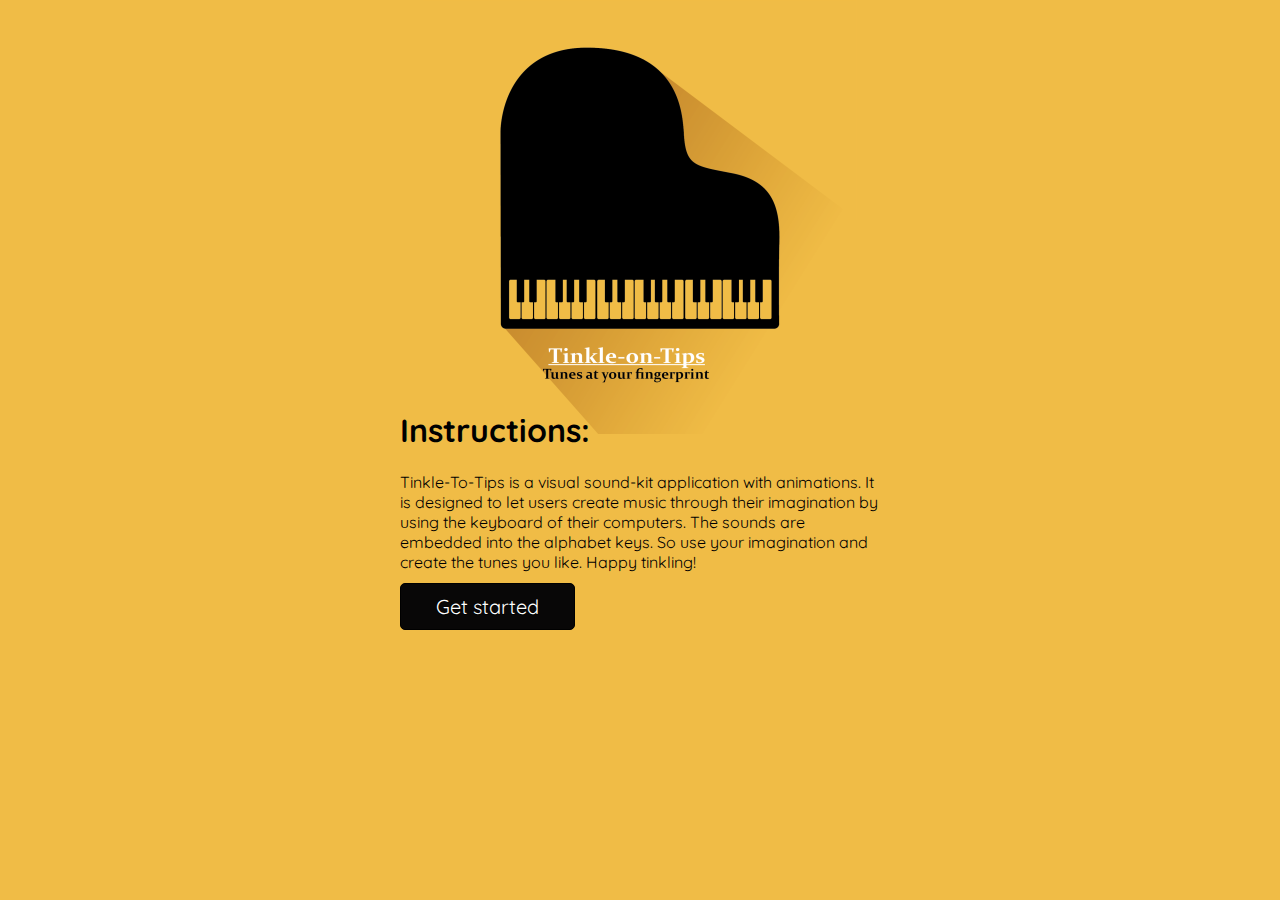
==== index.html @ 8d28d85d "Add files via upload" ====
<!DOCTYPE html>
<html lang="en">

<head>
    <meta charset="UTF-8">
    <meta name="viewport" content="width=device-width, initial-scale=1.0">
    <title>Tinkle-on-Tips</title>
    <link rel="stylesheet" href="./css/style.css">
    <link rel="preconnect" href="https://fonts.gstatic.com">
    <link href="https://fonts.googleapis.com/css2?family=Quicksand:wght@500&display=swap" rel="stylesheet">
</head>

<body>
    <img class="logo" src="./assets/logo.png" alt="logo">
    <div id="instructions">
        <h1>Instructions:</h1>
        <p>Tinkle-To-Tips is a visual sound-kit application with animations. It is designed to let users create music
            through their imagination by using the keyboard of their computers. The sounds are embedded into the
            alphabet keys. So use your imagination and create the tunes you like. Happy tinkling!</p>
        <form method="get" action="./html _& _js/circles.html">
            <button type="submit">Get started</button>
        </form>
    </div>
</body>

</html>
---- css/style.css ----
html,
body {
    margin: 0;
    padding: 0;
    background-color: #F0BC46;
    font-family: 'Quicksand', sans-serif;
}

.logo {
    display: block;
    margin-left: auto;
    margin-right: auto;
}

#instructions {
    margin-top: -45px;
    margin-left: auto;
    margin-right: auto;
    width: 30em
}

button {
    margin-top: -5px;
    background-color: #080707;
    border-radius: 5px;
    border: 1px solid #000000;
    display: inline-block;
    cursor: pointer;
    color: #ffffff;
    font-family: 'Quicksand', sans-serif;
    font-size: 20px;
    padding: 10px 35px;
    text-decoration: none;
    text-shadow: 0px 1px 0px #000000;
}
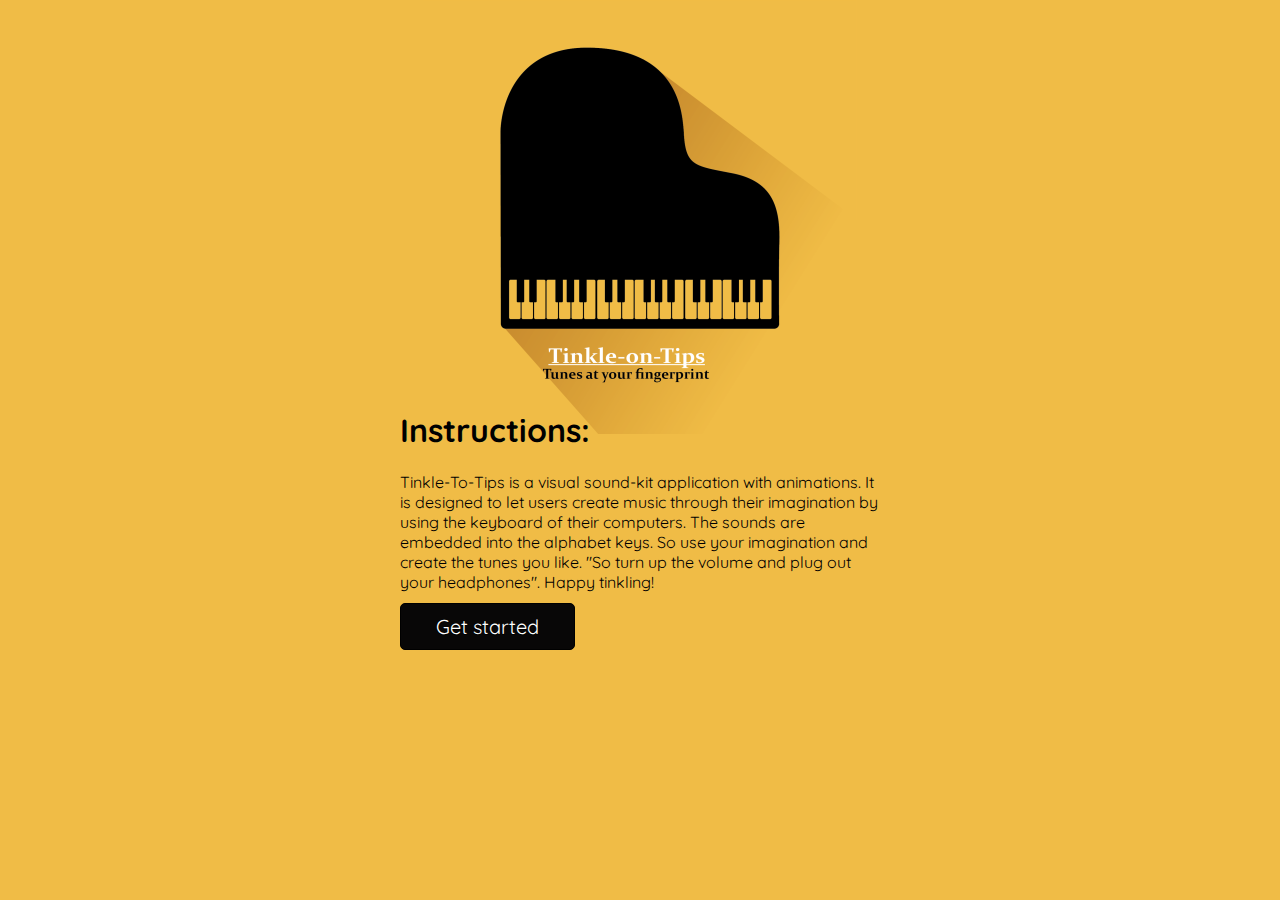
==== commit dffb7b2e: "Update index.html" ====
--- a/index.html
+++ b/index.html
@@ -16,11 +16,12 @@
         <h1>Instructions:</h1>
         <p>Tinkle-To-Tips is a visual sound-kit application with animations. It is designed to let users create music
             through their imagination by using the keyboard of their computers. The sounds are embedded into the
-            alphabet keys. So use your imagination and create the tunes you like. Happy tinkling!</p>
+            alphabet keys. So use your imagination and create the tunes you like. "So turn up the volume and plug out your headphones". 
+            Happy tinkling!</p>
         <form method="get" action="./html _& _js/circles.html">
             <button type="submit">Get started</button>
         </form>
     </div>
 </body>
 
-</html>+</html>
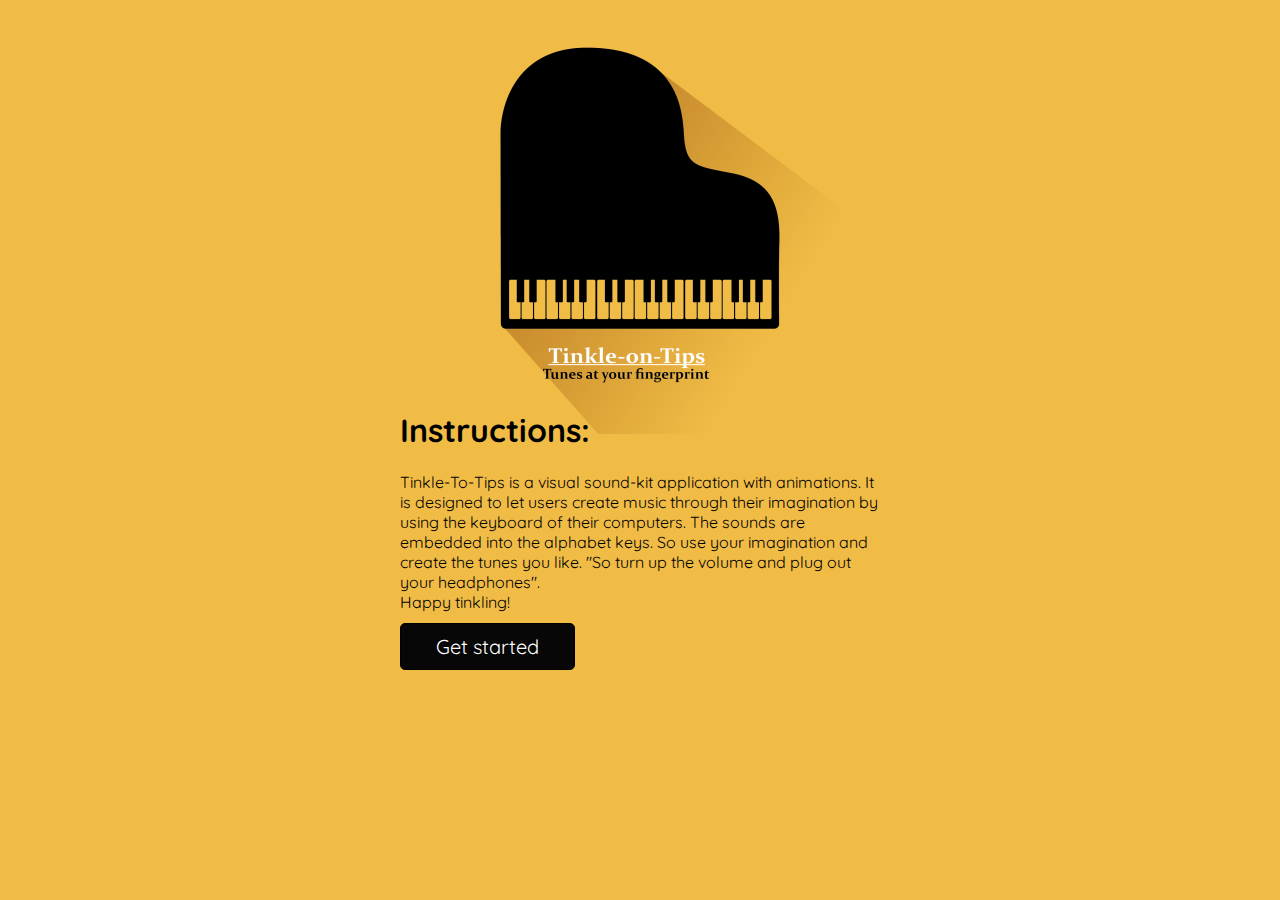
==== commit e88feb15: "Update index.html" ====
--- a/index.html
+++ b/index.html
@@ -17,7 +17,7 @@
         <p>Tinkle-To-Tips is a visual sound-kit application with animations. It is designed to let users create music
             through their imagination by using the keyboard of their computers. The sounds are embedded into the
             alphabet keys. So use your imagination and create the tunes you like. "So turn up the volume and plug out your headphones". 
-            Happy tinkling!</p>
+            <br>Happy tinkling!</br></p>
         <form method="get" action="./html _& _js/circles.html">
             <button type="submit">Get started</button>
         </form>
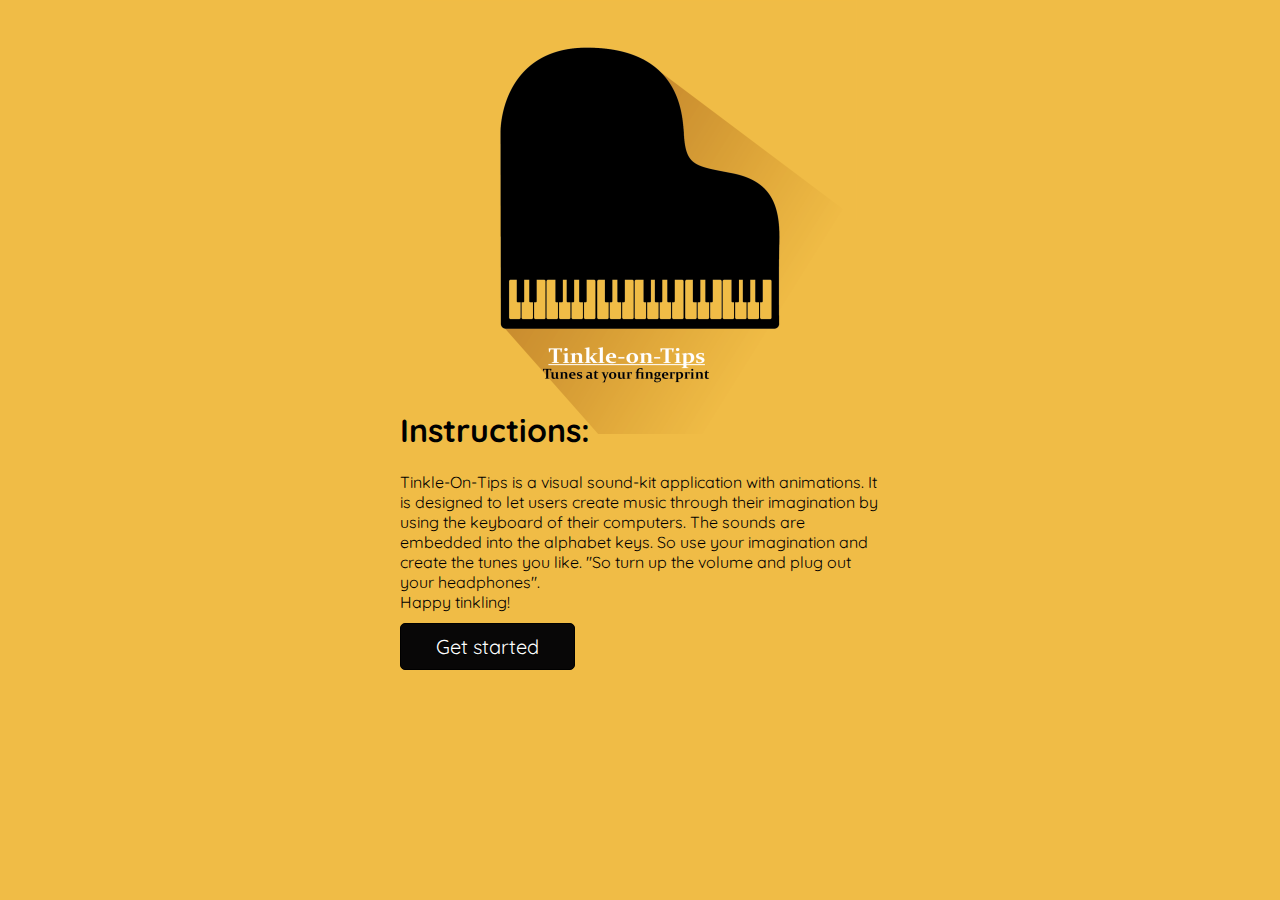
==== commit 7d5322c0: "Update index.html" ====
--- a/index.html
+++ b/index.html
@@ -14,7 +14,7 @@
     <img class="logo" src="./assets/logo.png" alt="logo">
     <div id="instructions">
         <h1>Instructions:</h1>
-        <p>Tinkle-To-Tips is a visual sound-kit application with animations. It is designed to let users create music
+        <p>Tinkle-On-Tips is a visual sound-kit application with animations. It is designed to let users create music
             through their imagination by using the keyboard of their computers. The sounds are embedded into the
             alphabet keys. So use your imagination and create the tunes you like. "So turn up the volume and plug out your headphones". 
             <br>Happy tinkling!</br></p>
